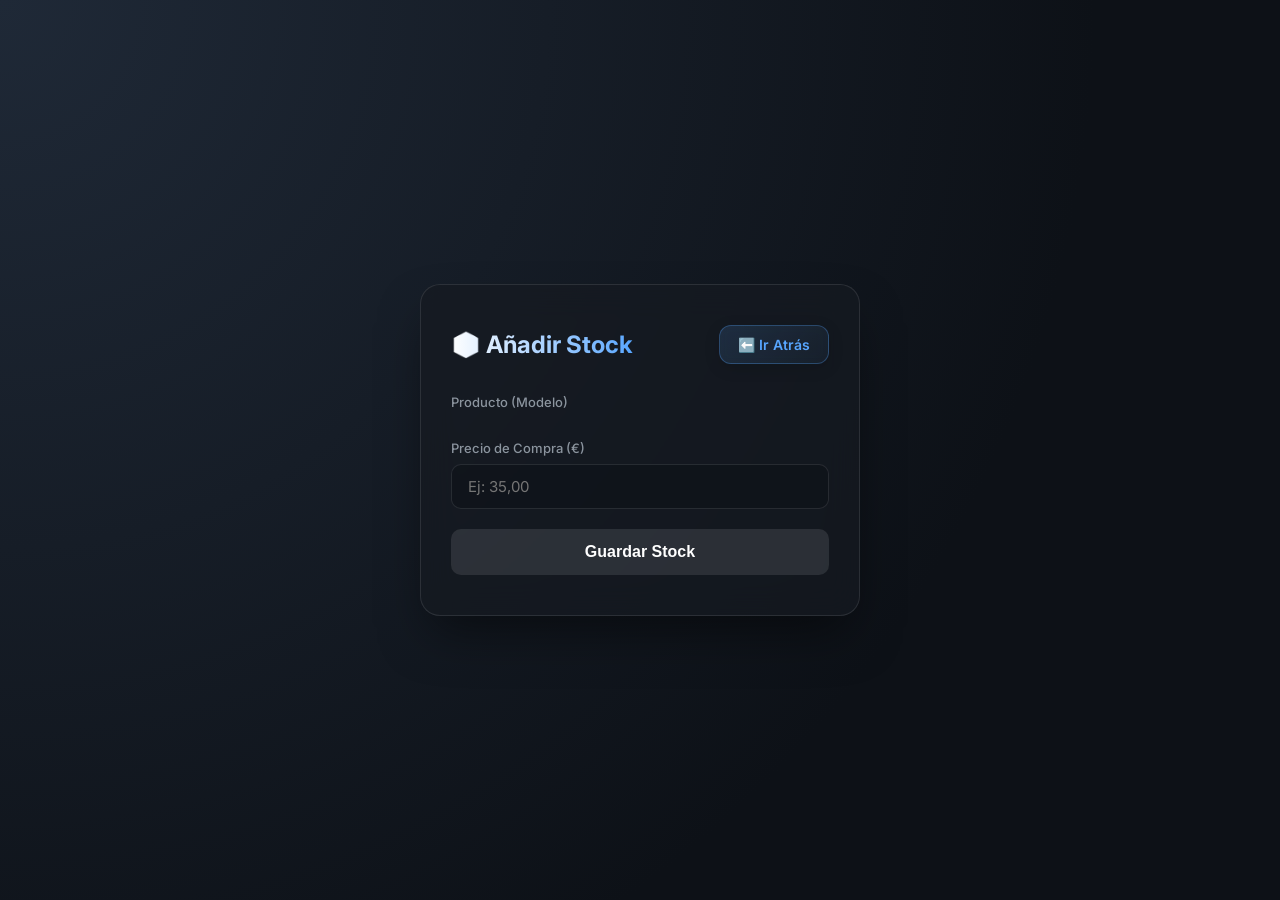
==== add-stock.html @ ddaff930 "Add files via upload" ====
<!DOCTYPE html>
<html lang="es">

<head>
    <meta charset="UTF-8">
    <meta name="viewport" content="width=device-width, initial-scale=1.0">
    <title>Vinted Tracker - Añadir Stock</title>
    <link rel="stylesheet" href="style.css">
    <link href="https://fonts.googleapis.com/css2?family=Inter:wght@400;500;600;700&display=swap" rel="stylesheet">
</head>

<body>
    <div class="container">
        <div class="glass-card">
            <div class="header">
                <div style="display: flex; justify-content: space-between; align-items: center;">
                    <h1 style="margin: 0;">📦 Añadir Stock</h1>
                    <div style="display: flex; gap: 10px;">
                        <a href="index.html"
                            style="text-decoration: none; font-size: 14px; font-weight: 600; background: linear-gradient(135deg, rgba(88, 166, 255, 0.15) 0%, rgba(88, 166, 255, 0.05) 100%); border: 1px solid rgba(88, 166, 255, 0.3); padding: 10px 18px; border-radius: 12px; color: #58a6ff; display: inline-flex; align-items: center; gap: 8px; box-shadow: 0 4px 15px rgba(0,0,0,0.15); transition: all 0.3s ease; backdrop-filter: blur(5px);"
                            onmouseover="this.style.background='linear-gradient(135deg, rgba(88, 166, 255, 0.25) 0%, rgba(88, 166, 255, 0.1) 100%)'; this.style.boxShadow='0 6px 20px rgba(88, 166, 255, 0.25)'; this.style.transform='translateY(-2px)';"
                            onmouseout="this.style.background='linear-gradient(135deg, rgba(88, 166, 255, 0.15) 0%, rgba(88, 166, 255, 0.05) 100%)'; this.style.boxShadow='0 4px 15px rgba(0,0,0,0.15)'; this.style.transform='translateY(0)';"
                            title="Ir Atrás">⬅️ Ir Atrás</a>
                    </div>
                </div>
            </div>

            <form id="add-stock-form">
                <div class="form-group">
                    <label>Producto (Modelo)</label>
                    <div id="products-grid"
                        style="display: grid; grid-template-columns: repeat(2, 1fr); gap: 10px; margin-top: 10px;">
                        <!-- Products will be injected here via JS -->
                    </div>
                </div>

                <div class="form-group" id="product-container" style="display: none;">
                    <label for="new-product">Nombre del nuevo modelo</label>
                    <input type="text" id="new-product" placeholder="Escribe el nombre del modelo..." required>
                </div>

                <div class="form-group" id="colors-group" style="display: none;">
                    <label>Color (Sugerencias para reponer)</label>
                    <div id="colors-grid"
                        style="display: grid; grid-template-columns: repeat(2, 1fr); gap: 10px; margin-top: 10px;">
                        <!-- Colors will be injected here via JS -->
                    </div>
                </div>

                <div class="form-group" id="color-container" style="display: none;">
                    <label for="color">Nombre del color</label>
                    <input type="text" id="color" placeholder="Escribe el color..." required>
                </div>

                <div class="form-group" id="sizes-group" style="display: none;">
                    <label>Stock Comprado (Tallas 36 - 44)</label>
                    <div id="sizes-grid"
                        style="display: grid; grid-template-columns: repeat(3, 1fr); gap: 10px; margin-top: 10px;">
                        <!-- Checkboxes will be injected here via JS -->
                    </div>
                </div>

                <div class="form-group" style="margin-top: 20px;">
                    <label for="price">Precio de Compra (€)</label>
                    <input type="text" inputmode="decimal" id="price" placeholder="Ej: 35,00" required
                        pattern="^\d+([.,]\d+)?$">
                </div>

                <button type="submit" id="save-btn" class="submit-btn" disabled>
                    <span>Guardar Stock</span>
                    <div class="loader-spinner" style="display: none;"></div>
                </button>
                <div id="status-message" class="status-message"></div>
            </form>
        </div>
    </div>

    <script src="add-stock.js"></script>
</body>

</html>
---- style.css ----
:root {
    --bg-color: #0d1117;
    --card-bg: rgba(22, 27, 34, 0.7);
    --border-color: rgba(255, 255, 255, 0.1);
    --text-primary: #f0f6fc;
    --text-secondary: #8b949e;
    --accent: #58a6ff;
    --accent-hover: #3182ce;
    --error: #f85149;
    --success: #3fb950;
    --glass-blur: 16px;
}

* {
    box-sizing: border-box;
    margin: 0;
    padding: 0;
}

body {
    font-family: 'Inter', sans-serif;
    background-color: var(--bg-color);
    color: var(--text-primary);
    min-height: 100vh;
    display: flex;
    justify-content: center;
    align-items: center;
    background: radial-gradient(circle at top left, #1f2937, #0d1117 70%);
}

.container {
    width: 100%;
    max-width: 480px;
    padding: 20px;
}

.glass-card {
    background: var(--card-bg);
    border-radius: 20px;
    padding: 40px 30px;
    backdrop-filter: blur(var(--glass-blur));
    -webkit-backdrop-filter: blur(var(--glass-blur));
    border: 1px solid var(--border-color);
    box-shadow: 0 25px 50px -12px rgba(0, 0, 0, 0.5);
    transition: transform 0.3s ease;
}

.glass-card:hover {
    transform: translateY(-5px);
}

.header {
    text-align: center;
    margin-bottom: 30px;
}

.header h1 {
    font-size: 24px;
    font-weight: 700;
    margin-bottom: 8px;
    background: linear-gradient(90deg, #fff, #58a6ff);
    -webkit-background-clip: text;
    -webkit-text-fill-color: transparent;
}

.header p {
    color: var(--text-secondary);
    font-size: 14px;
}

.form-group {
    margin-bottom: 20px;
    position: relative;
}

label {
    display: block;
    font-size: 13px;
    font-weight: 500;
    margin-bottom: 8px;
    color: var(--text-secondary);
}

select, input {
    width: 100%;
    padding: 12px 16px;
    border-radius: 10px;
    background: rgba(13, 17, 23, 0.5);
    border: 1px solid var(--border-color);
    color: var(--text-primary);
    font-size: 15px;
    font-family: inherit;
    transition: all 0.3s ease;
    outline: none;
    -webkit-appearance: none;
    appearance: none;
}

/* Custom select arrow */
select {
    background-image: url("data:image/svg+xml;charset=UTF-8,%3csvg xmlns='http://www.w3.org/2000/svg' viewBox='0 0 24 24' fill='none' stroke='%238b949e' stroke-width='2' stroke-linecap='round' stroke-linejoin='round'%3e%3cpolyline points='6 9 12 15 18 9'%3e%3c/polyline%3e%3c/svg%3e");
    background-repeat: no-repeat;
    background-position: right 1rem center;
    background-size: 1em;
}

select:disabled {
    opacity: 0.5;
    cursor: not-allowed;
}

select:focus, input:focus {
    border-color: var(--accent);
    box-shadow: 0 0 0 3px rgba(88, 166, 255, 0.2);
}

.submit-btn {
    width: 100%;
    padding: 14px;
    border: none;
    border-radius: 10px;
    background: var(--accent);
    color: #fff;
    font-size: 16px;
    font-weight: 600;
    cursor: pointer;
    transition: all 0.3s ease;
    display: flex;
    justify-content: center;
    align-items: center;
    gap: 10px;
    margin-top: 10px;
}

.submit-btn:hover {
    background: var(--accent-hover);
    box-shadow: 0 4px 15px rgba(88, 166, 255, 0.4);
}

.submit-btn:disabled {
    background: var(--border-color);
    cursor: not-allowed;
    box-shadow: none;
}

.status-message {
    margin-top: 15px;
    text-align: center;
    font-size: 14px;
    padding: 10px;
    border-radius: 8px;
    display: none;
    animation: fadeIn 0.3s ease;
}

.status-message.success {
    display: block;
    background: rgba(63, 185, 80, 0.1);
    color: var(--success);
    border: 1px solid rgba(63, 185, 80, 0.2);
}

.status-message.error {
    display: block;
    background: rgba(248, 81, 73, 0.1);
    color: var(--error);
    border: 1px solid rgba(248, 81, 73, 0.2);
}

/* Spinner Loader */
.loader-spinner {
    width: 18px;
    height: 18px;
    border: 3px solid rgba(255, 255, 255, 0.3);
    border-radius: 50%;
    border-top-color: #fff;
    animation: spin 1s ease-in-out infinite;
}

@keyframes spin {
    to { transform: rotate(360deg); }
}

@keyframes fadeIn {
    from { opacity: 0; transform: translateY(-5px); }
    to { opacity: 1; transform: translateY(0); }
}
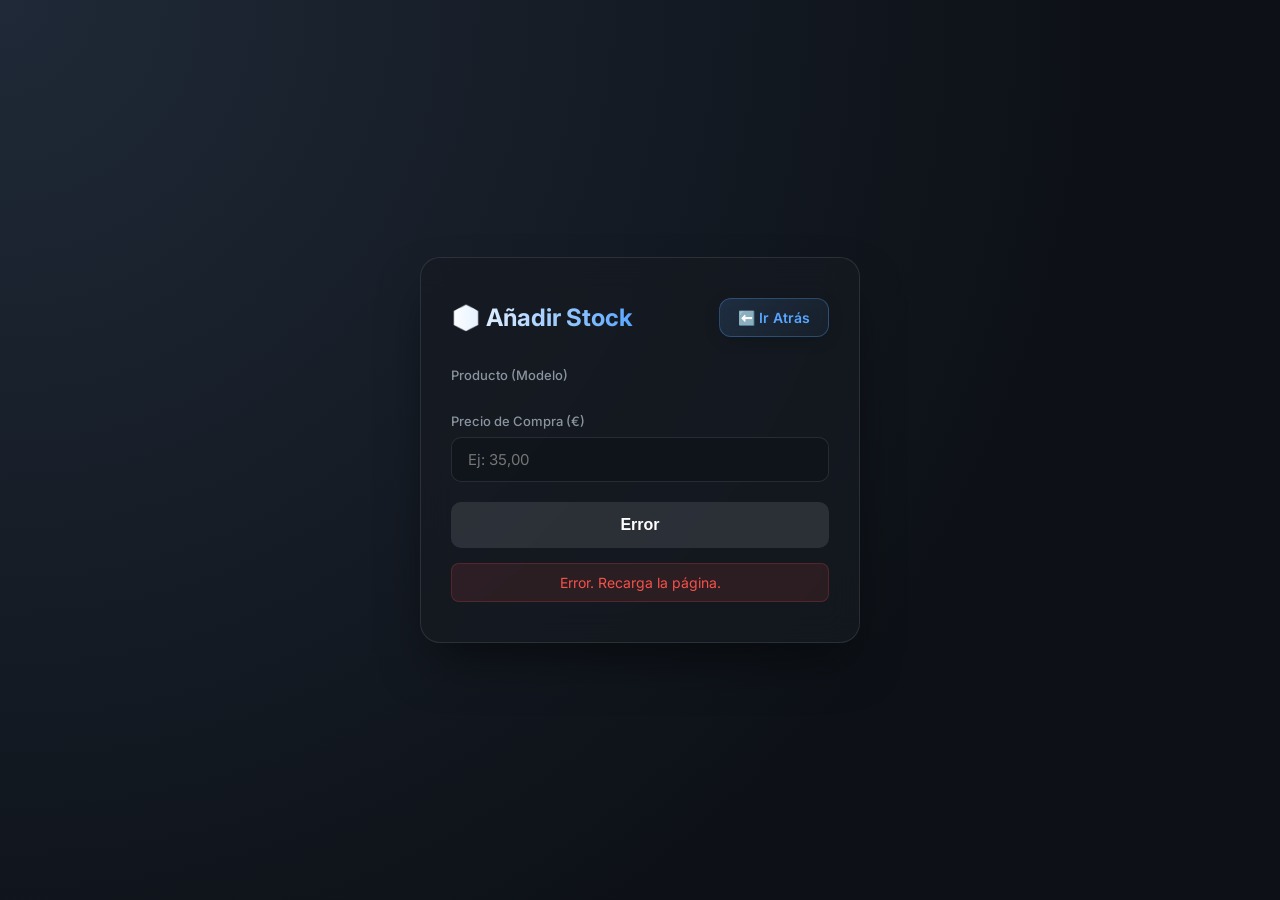
==== commit 33afc734: "Add files via upload" ====
--- a/add-stock.html
+++ b/add-stock.html
@@ -36,7 +36,7 @@
 
                 <div class="form-group" id="product-container" style="display: none;">
                     <label for="new-product">Nombre del nuevo modelo</label>
-                    <input type="text" id="new-product" placeholder="Escribe el nombre del modelo..." required>
+                    <input type="text" id="new-product" placeholder="Escribe el nombre del modelo...">
                 </div>
 
                 <div class="form-group" id="colors-group" style="display: none;">
@@ -49,7 +49,7 @@
 
                 <div class="form-group" id="color-container" style="display: none;">
                     <label for="color">Nombre del color</label>
-                    <input type="text" id="color" placeholder="Escribe el color..." required>
+                    <input type="text" id="color" placeholder="Escribe el color...">
                 </div>
 
                 <div class="form-group" id="sizes-group" style="display: none;">
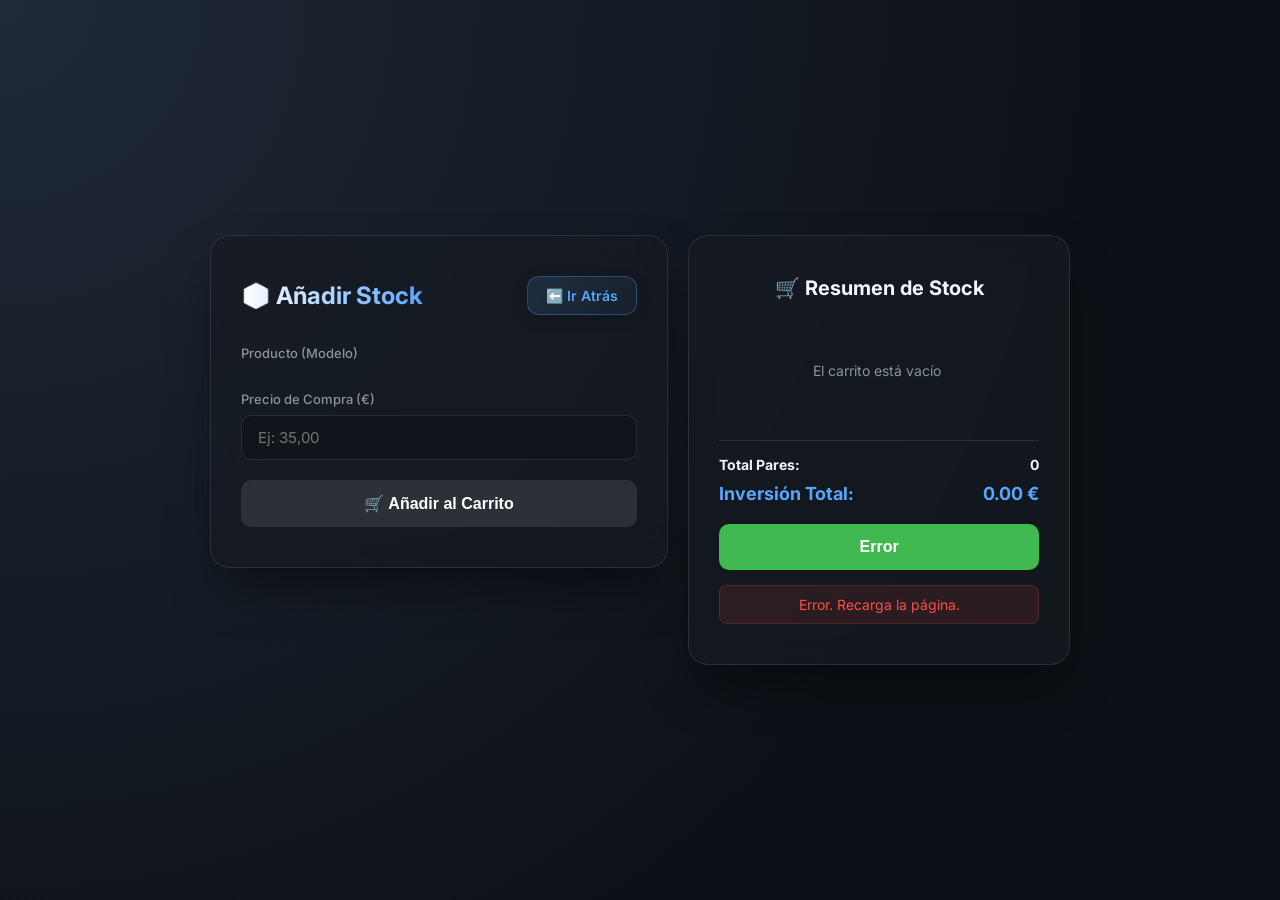
==== commit d3023b3d: "Add files via upload" ====
--- a/add-stock.html
+++ b/add-stock.html
@@ -10,68 +10,104 @@
 </head>
 
 <body>
-    <div class="container">
-        <div class="glass-card">
-            <div class="header">
-                <div style="display: flex; justify-content: space-between; align-items: center;">
-                    <h1 style="margin: 0;">📦 Añadir Stock</h1>
-                    <div style="display: flex; gap: 10px;">
-                        <a href="index.html"
-                            style="text-decoration: none; font-size: 14px; font-weight: 600; background: linear-gradient(135deg, rgba(88, 166, 255, 0.15) 0%, rgba(88, 166, 255, 0.05) 100%); border: 1px solid rgba(88, 166, 255, 0.3); padding: 10px 18px; border-radius: 12px; color: #58a6ff; display: inline-flex; align-items: center; gap: 8px; box-shadow: 0 4px 15px rgba(0,0,0,0.15); transition: all 0.3s ease; backdrop-filter: blur(5px);"
-                            onmouseover="this.style.background='linear-gradient(135deg, rgba(88, 166, 255, 0.25) 0%, rgba(88, 166, 255, 0.1) 100%)'; this.style.boxShadow='0 6px 20px rgba(88, 166, 255, 0.25)'; this.style.transform='translateY(-2px)';"
-                            onmouseout="this.style.background='linear-gradient(135deg, rgba(88, 166, 255, 0.15) 0%, rgba(88, 166, 255, 0.05) 100%)'; this.style.boxShadow='0 4px 15px rgba(0,0,0,0.15)'; this.style.transform='translateY(0)';"
-                            title="Ir Atrás">⬅️ Ir Atrás</a>
-                    </div>
-                </div>
-            </div>
-
-            <form id="add-stock-form">
-                <div class="form-group">
-                    <label>Producto (Modelo)</label>
-                    <div id="products-grid"
-                        style="display: grid; grid-template-columns: repeat(2, 1fr); gap: 10px; margin-top: 10px;">
-                        <!-- Products will be injected here via JS -->
+    <div class="main-wrapper">
+        <div class="container">
+            <div class="glass-card">
+                <div class="header">
+                    <div style="display: flex; justify-content: space-between; align-items: center;">
+                        <h1 style="margin: 0;">📦 Añadir Stock</h1>
+                        <div style="display: flex; gap: 10px;">
+                            <a href="index.html"
+                                style="text-decoration: none; font-size: 14px; font-weight: 600; background: linear-gradient(135deg, rgba(88, 166, 255, 0.15) 0%, rgba(88, 166, 255, 0.05) 100%); border: 1px solid rgba(88, 166, 255, 0.3); padding: 10px 18px; border-radius: 12px; color: #58a6ff; display: inline-flex; align-items: center; gap: 8px; box-shadow: 0 4px 15px rgba(0,0,0,0.15); transition: all 0.3s ease; backdrop-filter: blur(5px);"
+                                onmouseover="this.style.background='linear-gradient(135deg, rgba(88, 166, 255, 0.25) 0%, rgba(88, 166, 255, 0.1) 100%)'; this.style.boxShadow='0 6px 20px rgba(88, 166, 255, 0.25)'; this.style.transform='translateY(-2px)';"
+                                onmouseout="this.style.background='linear-gradient(135deg, rgba(88, 166, 255, 0.15) 0%, rgba(88, 166, 255, 0.05) 100%)'; this.style.boxShadow='0 4px 15px rgba(0,0,0,0.15)'; this.style.transform='translateY(0)';"
+                                title="Ir Atrás">⬅️ Ir Atrás</a>
+                        </div>
                     </div>
                 </div>
 
-                <div class="form-group" id="product-container" style="display: none;">
-                    <label for="new-product">Nombre del nuevo modelo</label>
-                    <input type="text" id="new-product" placeholder="Escribe el nombre del modelo...">
-                </div>
+                <form id="add-stock-form">
+                    <div class="form-group">
+                        <label>Producto (Modelo)</label>
+                        <div id="products-grid"
+                            style="display: grid; grid-template-columns: repeat(2, 1fr); gap: 10px; margin-top: 10px;">
+                            <!-- Products will be injected here via JS -->
+                        </div>
+                    </div>
 
-                <div class="form-group" id="colors-group" style="display: none;">
-                    <label>Color (Sugerencias para reponer)</label>
-                    <div id="colors-grid"
-                        style="display: grid; grid-template-columns: repeat(2, 1fr); gap: 10px; margin-top: 10px;">
-                        <!-- Colors will be injected here via JS -->
+                    <div class="form-group" id="product-container" style="display: none;">
+                        <label for="new-product">Nombre del nuevo modelo</label>
+                        <input type="text" id="new-product" placeholder="Escribe el nombre del modelo...">
+                    </div>
+
+                    <div class="form-group" id="colors-group" style="display: none;">
+                        <label>Color (Sugerencias para reponer)</label>
+                        <div id="colors-grid"
+                            style="display: grid; grid-template-columns: repeat(2, 1fr); gap: 10px; margin-top: 10px;">
+                            <!-- Colors will be injected here via JS -->
+                        </div>
+                    </div>
+
+                    <div class="form-group" id="color-container" style="display: none;">
+                        <label for="color">Nombre del color</label>
+                        <input type="text" id="color" placeholder="Escribe el color...">
+                    </div>
+
+                    <div class="form-group" id="sizes-group" style="display: none;">
+                        <label>Stock Comprado (Tallas 36 - 44)</label>
+                        <div id="sizes-grid"
+                            style="display: grid; grid-template-columns: repeat(3, 1fr); gap: 10px; margin-top: 10px;">
+                            <!-- Checkboxes will be injected here via JS -->
+                        </div>
+                    </div>
+
+                    <div class="form-group" style="margin-top: 20px;">
+                        <label for="price">Precio de Compra (€)</label>
+                        <input type="text" inputmode="decimal" id="price" placeholder="Ej: 35,00" required
+                            pattern="^\d+([.,]\d+)?$">
+                    </div>
+
+                    <button type="button" id="add-to-cart-btn" class="submit-btn" disabled>
+                        <span>🛒 Añadir al Carrito</span>
+                    </button>
+                </form>
+            </div>
+        </div>
+
+        <div class="cart-container">
+            <div class="glass-card">
+                <h2
+                    style="font-size: 20px; font-weight: 700; margin-bottom: 20px; text-align: center; color: var(--text-primary);">
+                    🛒 Resumen de Stock</h2>
+
+                <div id="cart-items"
+                    style="display:flex; flex-direction:column; min-height: 100px; max-height: 400px; overflow-y: auto; padding-right: 5px;">
+                    <div id="empty-cart-msg"
+                        style="text-align:center; color:var(--text-secondary); font-size:14px; margin:auto;">
+                        El carrito está vacío
                     </div>
                 </div>
 
-                <div class="form-group" id="color-container" style="display: none;">
-                    <label for="color">Nombre del color</label>
-                    <input type="text" id="color" placeholder="Escribe el color...">
-                </div>
-
-                <div class="form-group" id="sizes-group" style="display: none;">
-                    <label>Stock Comprado (Tallas 36 - 44)</label>
-                    <div id="sizes-grid"
-                        style="display: grid; grid-template-columns: repeat(3, 1fr); gap: 10px; margin-top: 10px;">
-                        <!-- Checkboxes will be injected here via JS -->
+                <div style="margin-top: 20px; padding-top: 15px; border-top: 1px solid var(--border-color);">
+                    <div
+                        style="display:flex; justify-content:space-between; font-weight:bold; margin-bottom:10px; font-size: 14px;">
+                        <span>Total Pares:</span>
+                        <span id="cart-total-pairs">0</span>
+                    </div>
+                    <div
+                        style="display:flex; justify-content:space-between; font-weight:bold; font-size:18px; color:var(--accent);">
+                        <span>Inversión Total:</span>
+                        <span id="cart-total-price">0.00 €</span>
                     </div>
                 </div>
 
-                <div class="form-group" style="margin-top: 20px;">
-                    <label for="price">Precio de Compra (€)</label>
-                    <input type="text" inputmode="decimal" id="price" placeholder="Ej: 35,00" required
-                        pattern="^\d+([.,]\d+)?$">
-                </div>
-
-                <button type="submit" id="save-btn" class="submit-btn" disabled>
-                    <span>Guardar Stock</span>
+                <button type="button" id="save-all-btn" class="submit-btn" disabled
+                    style="margin-top: 20px; background: var(--success);">
+                    <span>🚀 Guardar Todo el Stock</span>
                     <div class="loader-spinner" style="display: none;"></div>
                 </button>
                 <div id="status-message" class="status-message"></div>
-            </form>
+            </div>
         </div>
     </div>
 
--- a/style.css
+++ b/style.css
@@ -60,6 +60,7 @@
     margin-bottom: 8px;
     background: linear-gradient(90deg, #fff, #58a6ff);
     -webkit-background-clip: text;
+    background-clip: text;
     -webkit-text-fill-color: transparent;
 }
 
@@ -81,7 +82,8 @@
     color: var(--text-secondary);
 }
 
-select, input {
+select,
+input {
     width: 100%;
     padding: 12px 16px;
     border-radius: 10px;
@@ -109,7 +111,8 @@
     cursor: not-allowed;
 }
 
-select:focus, input:focus {
+select:focus,
+input:focus {
     border-color: var(--accent);
     box-shadow: 0 0 0 3px rgba(88, 166, 255, 0.2);
 }
@@ -178,10 +181,105 @@
 }
 
 @keyframes spin {
-    to { transform: rotate(360deg); }
+    to {
+        transform: rotate(360deg);
+    }
 }
 
 @keyframes fadeIn {
-    from { opacity: 0; transform: translateY(-5px); }
-    to { opacity: 1; transform: translateY(0); }
-}
+    from {
+        opacity: 0;
+        transform: translateY(-5px);
+    }
+
+    to {
+        opacity: 1;
+        transform: translateY(0);
+    }
+}
+
+/* Cart Styles */
+.main-wrapper {
+    display: flex;
+    gap: 20px;
+    width: 100%;
+    max-width: 900px;
+    padding: 20px;
+    align-items: flex-start;
+}
+
+.main-wrapper .container {
+    flex: 1.2;
+    padding: 0;
+    max-width: none;
+}
+
+.cart-container {
+    flex: 1;
+    position: sticky;
+    top: 20px;
+}
+
+.cart-item {
+    background: rgba(255, 255, 255, 0.05);
+    border: 1px solid var(--border-color);
+    border-radius: 10px;
+    padding: 12px;
+    margin-bottom: 8px;
+    display: flex;
+    flex-direction: column;
+    gap: 5px;
+    animation: fadeIn 0.3s ease;
+}
+
+.cart-item-header {
+    display: flex;
+    justify-content: space-between;
+    align-items: center;
+}
+
+.cart-item-title {
+    font-weight: 600;
+    font-size: 14px;
+    color: var(--text-primary);
+}
+
+.remove-btn {
+    background: transparent;
+    border: none;
+    color: var(--error);
+    cursor: pointer;
+    font-size: 16px;
+    padding: 2px;
+    transition: transform 0.2s;
+    line-height: 1;
+}
+
+.remove-btn:hover {
+    transform: scale(1.15);
+}
+
+.cart-item-sizes {
+    font-size: 12px;
+    color: var(--text-secondary);
+}
+
+.cart-item-price {
+    font-weight: 600;
+    color: var(--accent);
+    font-size: 13px;
+    text-align: right;
+}
+
+@media (max-width: 768px) {
+    .main-wrapper {
+        flex-direction: column;
+    }
+
+    .main-wrapper .container,
+    .cart-container {
+        width: 100%;
+        position: static;
+        flex: none;
+    }
+}
